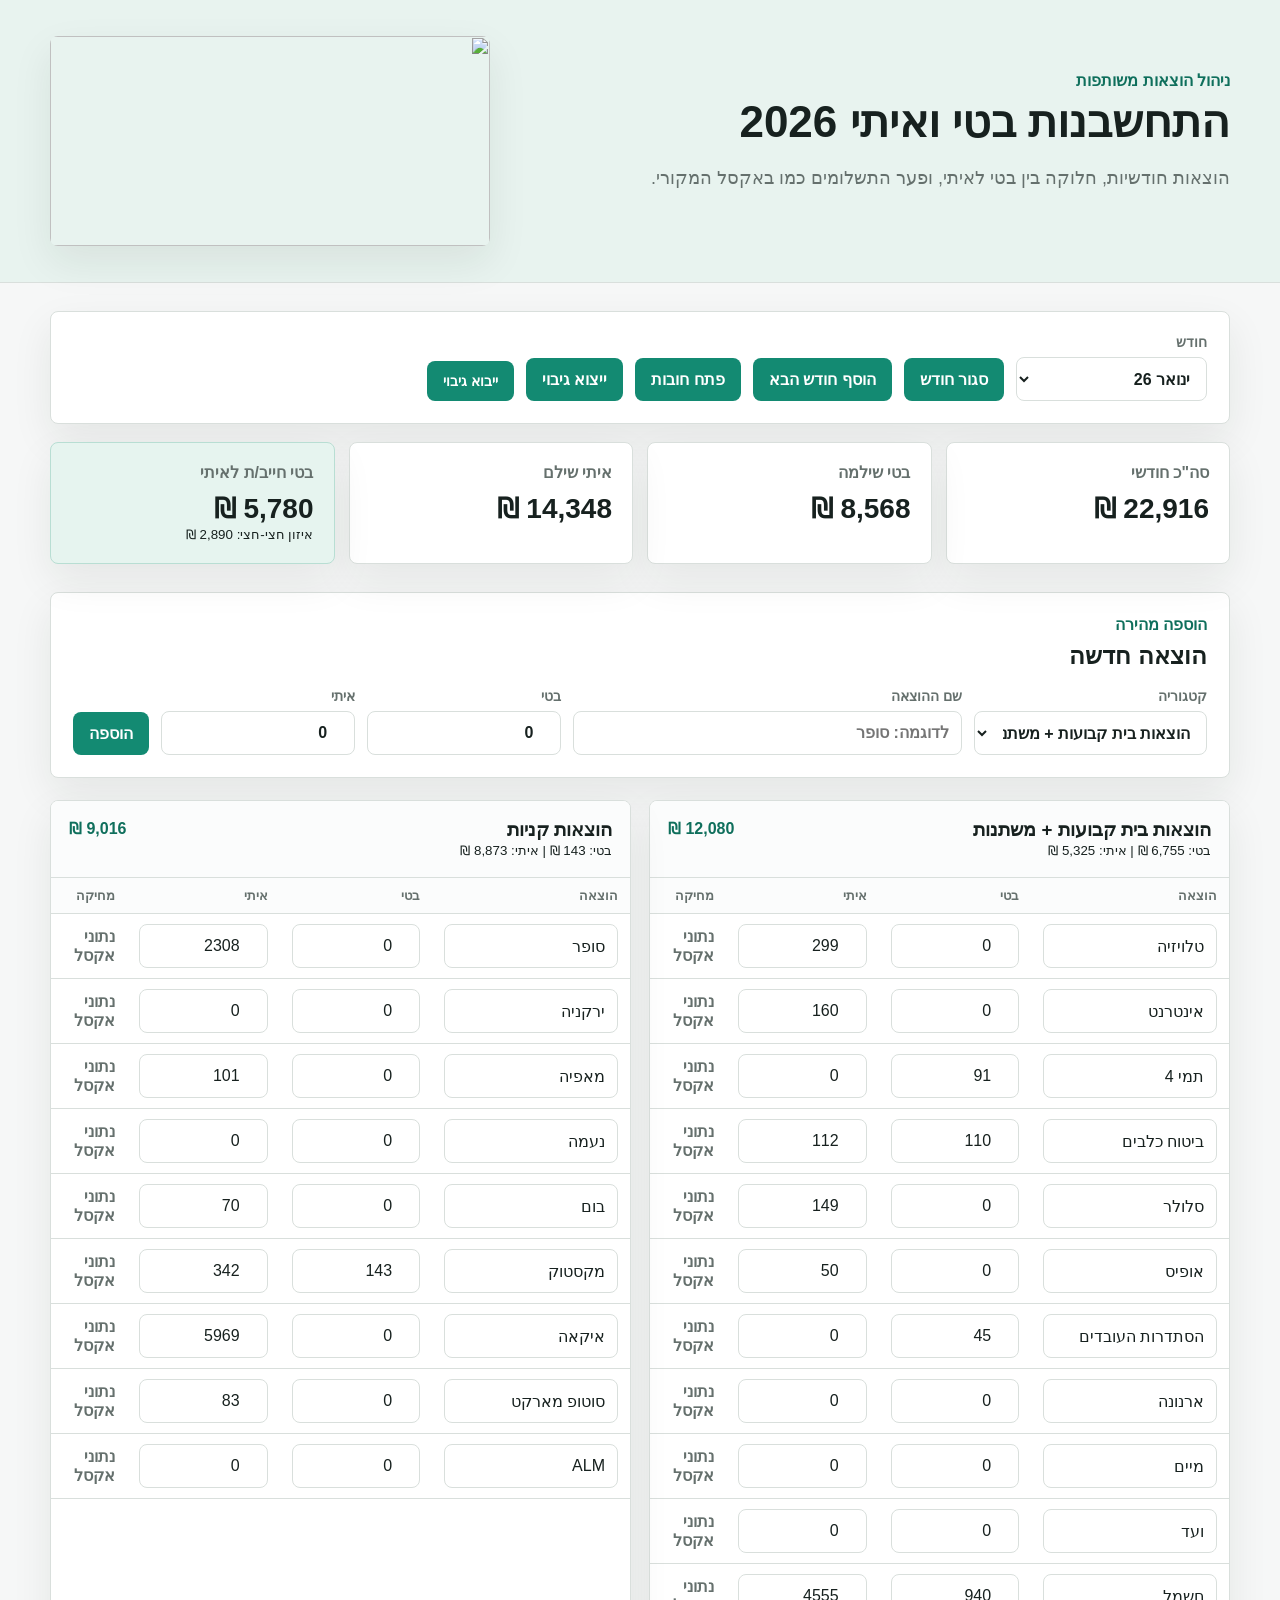
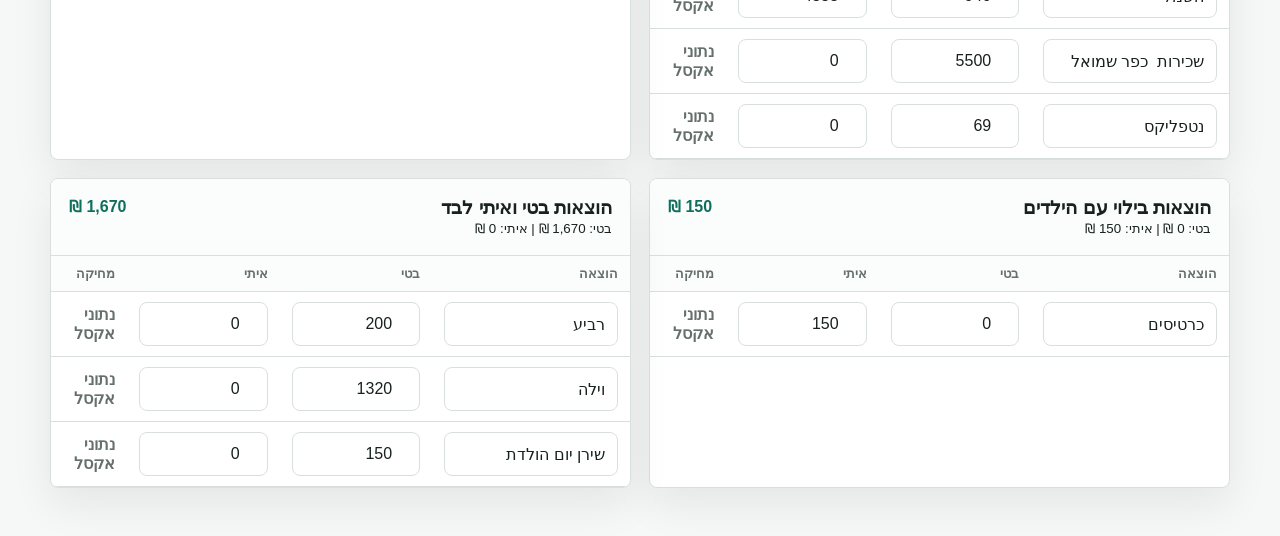
==== index.html @ 2cf0693b "Add files via upload" ====
<!doctype html>
<html lang="he" dir="rtl">
<head>
  <meta charset="utf-8">
  <meta name="viewport" content="width=device-width, initial-scale=1">
  <title>התחשבנות בטי ואיתי 2026</title>
  <link rel="stylesheet" href="styles.css">
  <script src="seed-data.js" defer></script>
  <script src="archive-data.js" defer></script>
  <script src="app.js" defer></script>
</head>
<body>
  <header class="topbar">
    <div>
      <p class="eyebrow">ניהול הוצאות משותפות</p>
      <h1>התחשבנות בטי ואיתי 2026</h1>
      <p class="lede">הוצאות חודשיות, חלוקה בין בטי לאיתי, ופער התשלומים כמו באקסל המקורי.</p>
    </div>
    <img class="topbar-image" src="https://images.unsplash.com/photo-1554224155-6726b3ff858f?auto=format&fit=crop&w=900&q=80" alt="">
  </header>

  <main>
    <section class="toolbar" aria-label="בחירת חודש ופעולות">
      <label>
        חודש
        <select id="monthSelect"></select>
      </label>
      <button id="closeMonthBtn" type="button">סגור חודש</button>
      <button id="addMonthBtn" type="button">הוסף חודש הבא</button>
      <button id="openDebtsBtn" type="button">פתח חובות</button>
      <button id="exportBtn" type="button">ייצוא גיבוי</button>
      <label class="file-button">
        ייבוא גיבוי
        <input id="importInput" type="file" accept="application/json">
      </label>
    </section>

    <section class="summary-grid" id="summary"></section>

    <section class="entry-panel">
      <div>
        <p class="eyebrow">הוספה מהירה</p>
        <h2>הוצאה חדשה</h2>
      </div>
      <form id="entryForm" class="entry-form">
        <label>
          קטגוריה
          <select name="category" id="categorySelect"></select>
        </label>
        <label>
          שם ההוצאה
          <input name="name" required placeholder="לדוגמה: סופר">
        </label>
        <label>
          בטי
          <input name="betty" type="number" inputmode="decimal" step="0.01" value="0">
        </label>
        <label>
          איתי
          <input name="itai" type="number" inputmode="decimal" step="0.01" value="0">
        </label>
        <button type="submit">הוספה</button>
      </form>
    </section>

    <section id="categories" class="categories"></section>

    <section class="debt-section" id="debtPanel" hidden>
      <div class="section-actions">
        <div>
          <p class="eyebrow">ארכיון</p>
          <h2>חובות לפי שנים</h2>
        </div>
        <button id="closeDebtsBtn" type="button">סגור חובות</button>
      </div>
      <div id="debts" class="debt-grid"></div>
    </section>
  </main>
</body>
</html>
---- styles.css ----
:root {
  --bg: #f6f7f7;
  --ink: #17211f;
  --muted: #65706d;
  --line: #d9dfdc;
  --surface: #ffffff;
  --accent: #138a72;
  --accent-strong: #0f6f5c;
  --coral: #d85b4a;
  --yellow: #f3c64e;
  --soft: #e6f4ef;
  --shadow: 0 16px 40px rgba(23, 33, 31, 0.08);
}

* {
  box-sizing: border-box;
}

body {
  margin: 0;
  font-family: Arial, "Segoe UI", sans-serif;
  color: var(--ink);
  background: var(--bg);
}

button,
input,
select {
  font: inherit;
  font-size: 16px;
}

button,
.file-button {
  border: 0;
  border-radius: 8px;
  background: var(--accent);
  color: #fff;
  cursor: pointer;
  padding: 12px 16px;
  font-weight: 700;
}

button:hover,
.file-button:hover {
  background: var(--accent-strong);
}

button.danger {
  background: var(--coral);
}

main {
  width: min(1180px, calc(100% - 32px));
  margin: 0 auto 48px;
}

.topbar {
  min-height: 260px;
  display: grid;
  grid-template-columns: minmax(0, 1fr) minmax(280px, 440px);
  gap: 28px;
  align-items: center;
  padding: 36px max(16px, calc((100vw - 1180px) / 2));
  background: #e8f3ef;
  border-bottom: 1px solid var(--line);
}

.topbar h1,
h2 {
  margin: 0;
}

.topbar h1 {
  font-size: 44px;
  line-height: 1.1;
  max-width: 720px;
}

.lede {
  color: var(--muted);
  font-size: 18px;
  max-width: 640px;
  line-height: 1.6;
}

.eyebrow {
  margin: 0 0 8px;
  color: var(--accent-strong);
  font-weight: 800;
}

.topbar-image {
  width: 100%;
  height: 210px;
  object-fit: cover;
  border-radius: 8px;
  box-shadow: var(--shadow);
}

.toolbar,
.entry-panel,
.debt-section {
  margin-top: 28px;
  padding: 22px;
  border: 1px solid var(--line);
  background: var(--surface);
  border-radius: 8px;
  box-shadow: var(--shadow);
}

[hidden] {
  display: none !important;
}

.toolbar {
  display: flex;
  flex-wrap: wrap;
  gap: 12px;
  align-items: end;
}

label {
  display: grid;
  gap: 7px;
  color: var(--muted);
  font-size: 14px;
  font-weight: 700;
}

input,
select {
  min-height: 44px;
  min-width: 120px;
  border: 1px solid var(--line);
  border-radius: 8px;
  padding: 10px 12px;
  color: var(--ink);
  background: #fff;
}

input[type="number"],
input[type="month"] {
  direction: ltr;
  text-align: right;
}

.file-button {
  position: relative;
  overflow: hidden;
}

.file-button input {
  position: absolute;
  inset: 0;
  opacity: 0;
  cursor: pointer;
}

.summary-grid {
  display: grid;
  grid-template-columns: repeat(4, minmax(0, 1fr));
  gap: 14px;
  margin-top: 18px;
}

.metric,
.category-card {
  border: 1px solid var(--line);
  border-radius: 8px;
  background: var(--surface);
  box-shadow: var(--shadow);
}

.metric {
  padding: 20px;
}

.metric span {
  color: var(--muted);
  font-weight: 700;
}

.metric strong {
  display: block;
  margin-top: 10px;
  font-size: 28px;
}

.metric.highlight {
  background: var(--soft);
  border-color: #b8ded3;
}

.entry-panel {
  display: grid;
  gap: 18px;
}

.section-actions {
  display: flex;
  justify-content: space-between;
  gap: 16px;
  align-items: center;
}

.button-row {
  display: flex;
  flex-wrap: wrap;
  gap: 10px;
}

.debt-form {
  display: grid;
  grid-template-columns: 1fr 1fr 2fr auto;
  gap: 12px;
  align-items: end;
  margin-top: 18px;
}

.entry-form {
  display: grid;
  grid-template-columns: 1.2fr 2fr 1fr 1fr auto;
  gap: 12px;
  align-items: end;
}

.categories {
  display: grid;
  grid-template-columns: repeat(2, minmax(0, 1fr));
  gap: 18px;
  margin-top: 22px;
}

.category-card {
  overflow: hidden;
}

.category-head {
  display: flex;
  justify-content: space-between;
  gap: 12px;
  align-items: start;
  padding: 18px;
  border-bottom: 1px solid var(--line);
  background: #fbfcfc;
}

.category-head h3 {
  margin: 0;
}

.category-total {
  color: var(--accent-strong);
  font-weight: 800;
  white-space: nowrap;
}

.expense-table {
  width: 100%;
  border-collapse: collapse;
}

.expense-table th,
.expense-table td {
  padding: 10px 12px;
  border-bottom: 1px solid var(--line);
  text-align: right;
  vertical-align: middle;
}

.expense-table th {
  color: var(--muted);
  font-size: 13px;
  background: #fbfcfc;
}

.expense-table input {
  width: 100%;
  min-width: 84px;
}

.expense-table .name-input {
  min-width: 150px;
}

.mini-button {
  padding: 9px 10px;
  background: transparent;
  color: var(--coral);
  border: 1px solid #efc0b9;
}

.mini-button:hover {
  color: #fff;
  background: var(--coral);
}

.debt-grid {
  display: grid;
  grid-template-columns: repeat(3, minmax(0, 1fr));
  gap: 18px;
  margin-top: 18px;
}

.debt-list {
  border: 1px solid var(--line);
  border-radius: 8px;
  overflow: hidden;
  background: #fff;
}

.debt-focus {
  grid-column: 1 / -1;
  border-color: #9ccfc2;
  background: var(--soft);
}

.debt-focus h3 {
  background: #d8eee7;
}

.debt-list h3 {
  margin: 0;
  padding: 14px 16px;
  background: #fbfcfc;
  border-bottom: 1px solid var(--line);
}

.debt-list p {
  display: grid;
  grid-template-columns: minmax(0, 1fr) minmax(120px, auto);
  align-items: center;
  gap: 16px;
  margin: 0;
  padding: 10px 16px;
  border-bottom: 1px solid var(--line);
}

.debt-list p:last-child {
  border-bottom: 0;
}

.debt-table {
  width: 100%;
  border-collapse: collapse;
}

.debt-table th,
.debt-table td {
  padding: 10px 12px;
  border-bottom: 1px solid var(--line);
  text-align: right;
}

.debt-table th {
  color: var(--muted);
  font-size: 13px;
  background: #fbfcfc;
}

.debt-table td:last-child {
  direction: ltr;
  font-weight: 800;
}

.debt-list strong {
  direction: ltr;
}

.debt-note {
  color: var(--muted);
}

.locked-row {
  display: inline-flex;
  min-height: 38px;
  align-items: center;
  color: var(--muted);
  font-weight: 700;
}

@media (max-width: 920px) {
  .topbar,
  .entry-form,
  .debt-form,
  .section-actions,
  .summary-grid,
  .categories,
  .debt-grid {
    grid-template-columns: 1fr;
  }

  .section-actions {
    align-items: stretch;
  }

  .button-row {
    width: 100%;
  }

  .button-row button {
    flex: 1 1 180px;
  }

  .debt-grid {
    grid-template-columns: 1fr;
  }

  .topbar h1 {
    font-size: 34px;
  }
}

@media (max-width: 620px) {
  main {
    width: min(100% - 20px, 1180px);
  }

  body {
    background: #fff;
  }

  .topbar {
    padding: 24px 10px;
    min-height: auto;
  }

  .topbar h1 {
    font-size: 30px;
  }

  .topbar-image {
    height: 150px;
  }

  .toolbar,
  .entry-panel,
  .debt-section {
    padding: 16px;
    margin-top: 16px;
  }

  .toolbar {
    align-items: stretch;
  }

  .toolbar > *,
  .toolbar button,
  .entry-form button,
  .debt-form button,
  .button-row button {
    width: 100%;
  }

  input,
  select,
  button,
  .file-button {
    min-height: 48px;
  }

  .category-head,
  .debt-list p {
    display: grid;
    gap: 8px;
  }

  .category-total {
    white-space: normal;
  }

  .expense-table {
    display: block;
  }

  .expense-table thead {
    display: none;
  }

  .expense-table tbody,
  .expense-table tr,
  .expense-table td {
    display: block;
    width: 100%;
  }

  .expense-table tr {
    padding: 12px;
    border-bottom: 1px solid var(--line);
  }

  .expense-table td {
    padding: 8px 0;
    border-bottom: 0;
  }

  .expense-table td::before {
    content: attr(data-label);
    display: block;
    margin-bottom: 6px;
    color: var(--muted);
    font-size: 13px;
    font-weight: 800;
  }

  .expense-table input,
  .expense-table .name-input,
  .mini-button {
    min-width: 0;
    width: 100%;
  }

  .metric strong {
    font-size: 24px;
  }

  .debt-table {
    font-size: 14px;
  }
}
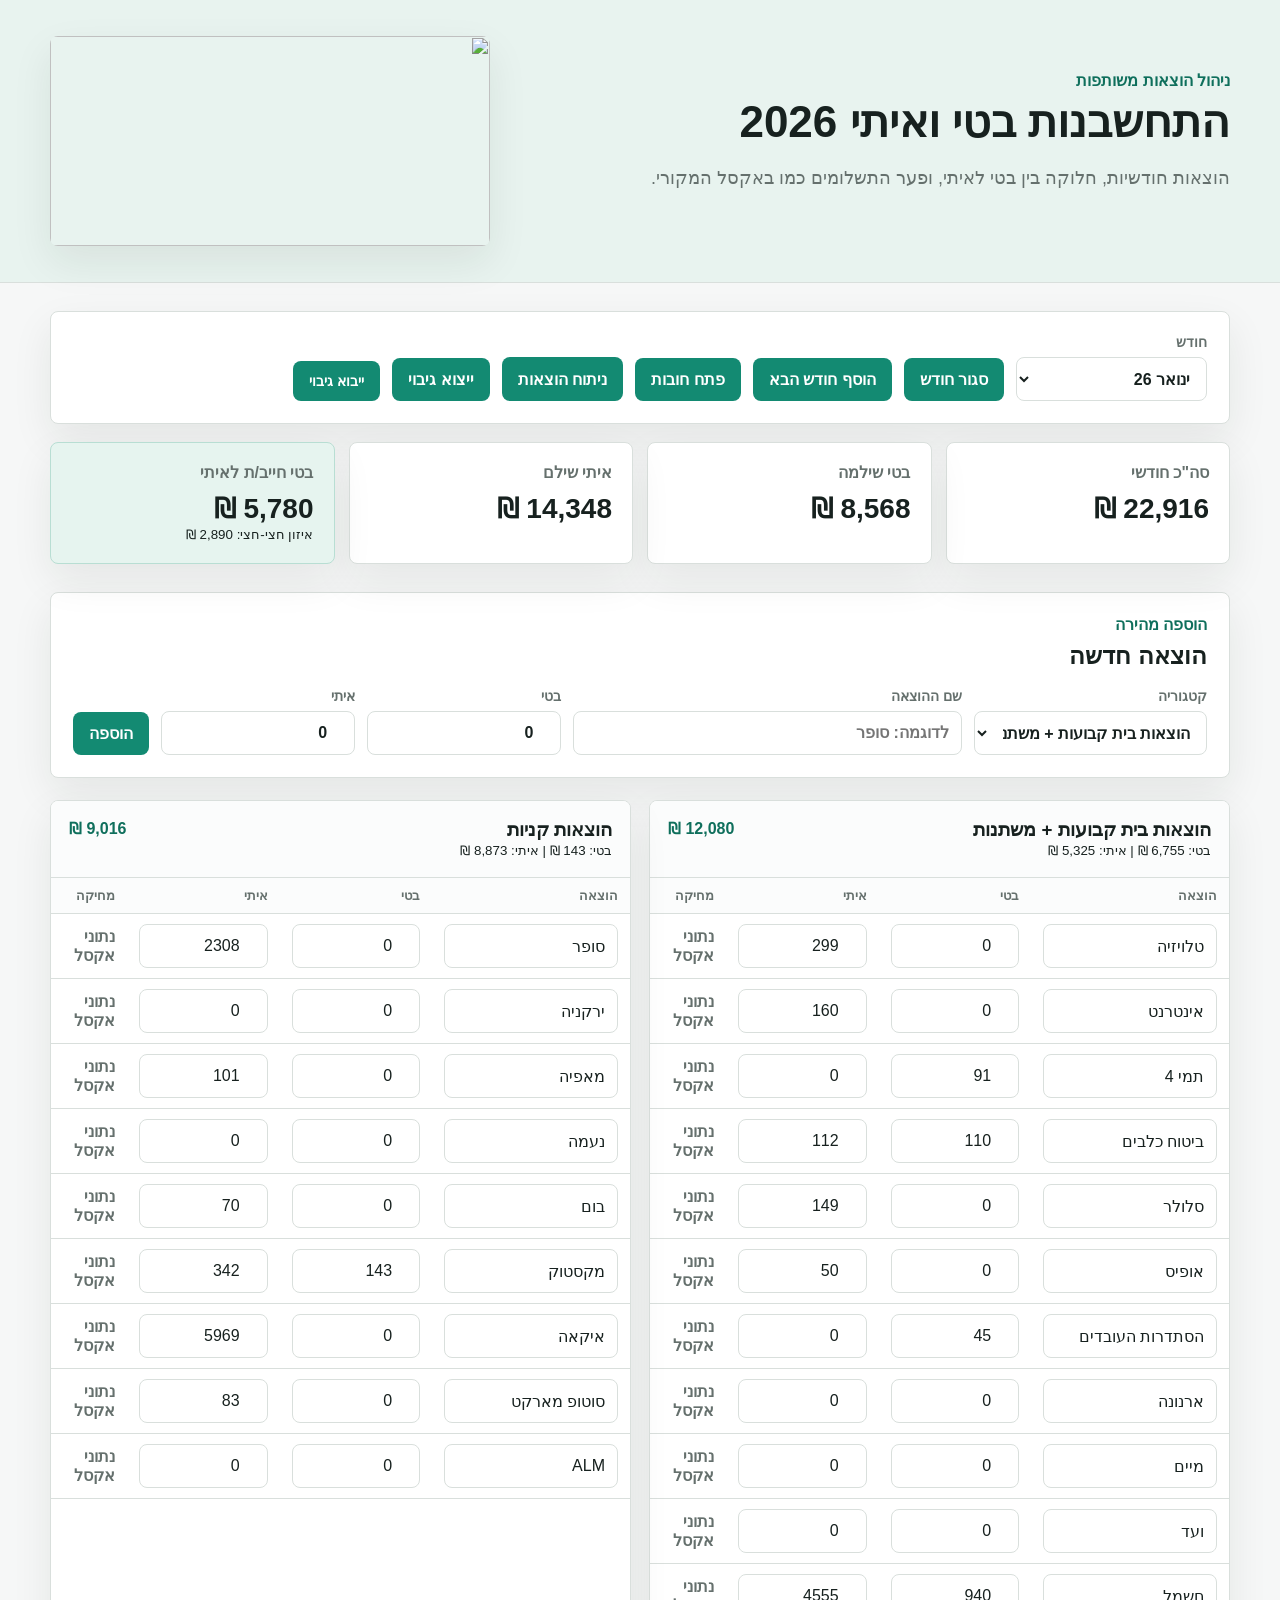
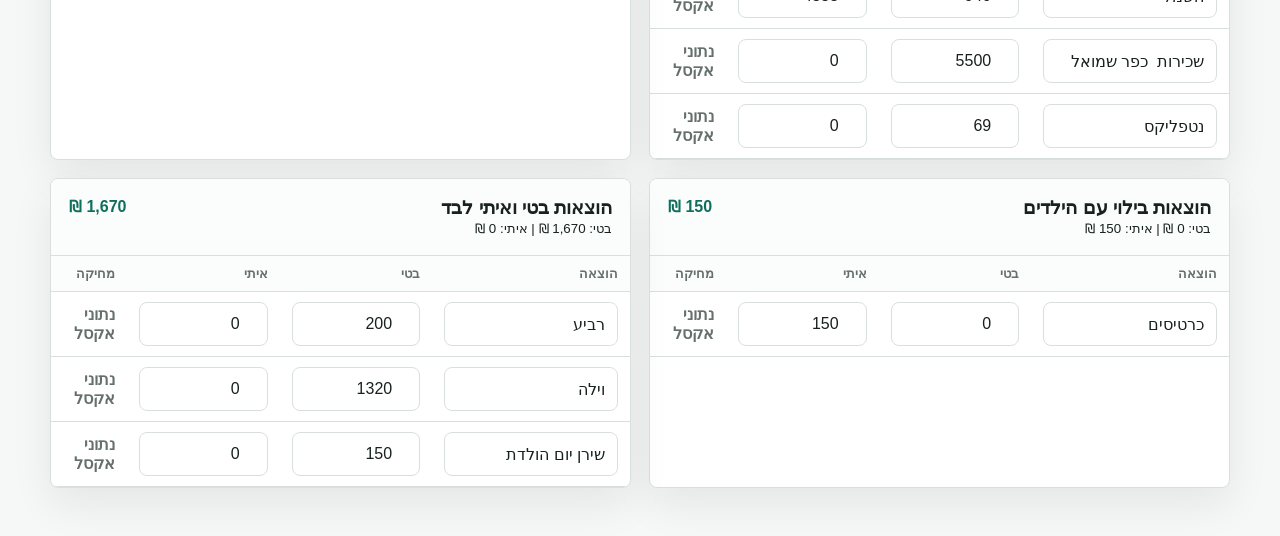
==== commit c3d152d8: "Add expense analysis dashboard" ====
--- a/index.html
+++ b/index.html
@@ -28,6 +28,7 @@
       <button id="closeMonthBtn" type="button">סגור חודש</button>
       <button id="addMonthBtn" type="button">הוסף חודש הבא</button>
       <button id="openDebtsBtn" type="button">פתח חובות</button>
+      <a class="button-link" href="analysis.html">ניתוח הוצאות</a>
       <button id="exportBtn" type="button">ייצוא גיבוי</button>
       <label class="file-button">
         ייבוא גיבוי
@@ -71,6 +72,7 @@
           <p class="eyebrow">ארכיון</p>
           <h2>חובות לפי שנים</h2>
         </div>
+        <button id="toggleMonthClosuresInTotalBtn" type="button">הסר סגירות חודש מהסה״כ</button>
         <button id="closeDebtsBtn" type="button">סגור חובות</button>
       </div>
       <div id="debts" class="debt-grid"></div>
--- a/styles.css
+++ b/styles.css
@@ -41,8 +41,29 @@
   font-weight: 700;
 }
 
+button,
+.file-button,
+.button-link {
+  text-decoration: none;
+}
+
+.button-link {
+  display: inline-flex;
+  min-height: 44px;
+  align-items: center;
+  justify-content: center;
+  border: 0;
+  border-radius: 8px;
+  background: var(--accent);
+  color: #fff;
+  cursor: pointer;
+  padding: 12px 16px;
+  font-weight: 700;
+}
+
 button:hover,
-.file-button:hover {
+.file-button:hover,
+.button-link:hover {
   background: var(--accent-strong);
 }
 
@@ -107,6 +128,32 @@
   background: var(--surface);
   border-radius: 8px;
   box-shadow: var(--shadow);
+}
+
+.analysis-grid {
+  display: grid;
+  grid-template-columns: repeat(2, minmax(0, 1fr));
+  gap: 18px;
+  margin-top: 22px;
+}
+
+.analysis-panel {
+  min-width: 0;
+  padding: 22px;
+  border: 1px solid var(--line);
+  border-radius: 8px;
+  background: var(--surface);
+  box-shadow: var(--shadow);
+}
+
+.analysis-panel canvas {
+  width: 100%;
+  margin-top: 18px;
+}
+
+.top-expenses {
+  margin-top: 18px;
+  overflow-x: auto;
 }
 
 [hidden] {
@@ -316,8 +363,18 @@
   background: var(--soft);
 }
 
+.debt-total {
+  grid-column: 1 / -1;
+  border-color: #d3ba54;
+  background: #fff8d9;
+}
+
 .debt-focus h3 {
   background: #d8eee7;
+}
+
+.debt-total h3 {
+  background: #f7eaa6;
 }
 
 .debt-list h3 {
@@ -384,6 +441,7 @@
   .topbar,
   .entry-form,
   .debt-form,
+  .analysis-grid,
   .section-actions,
   .summary-grid,
   .categories,
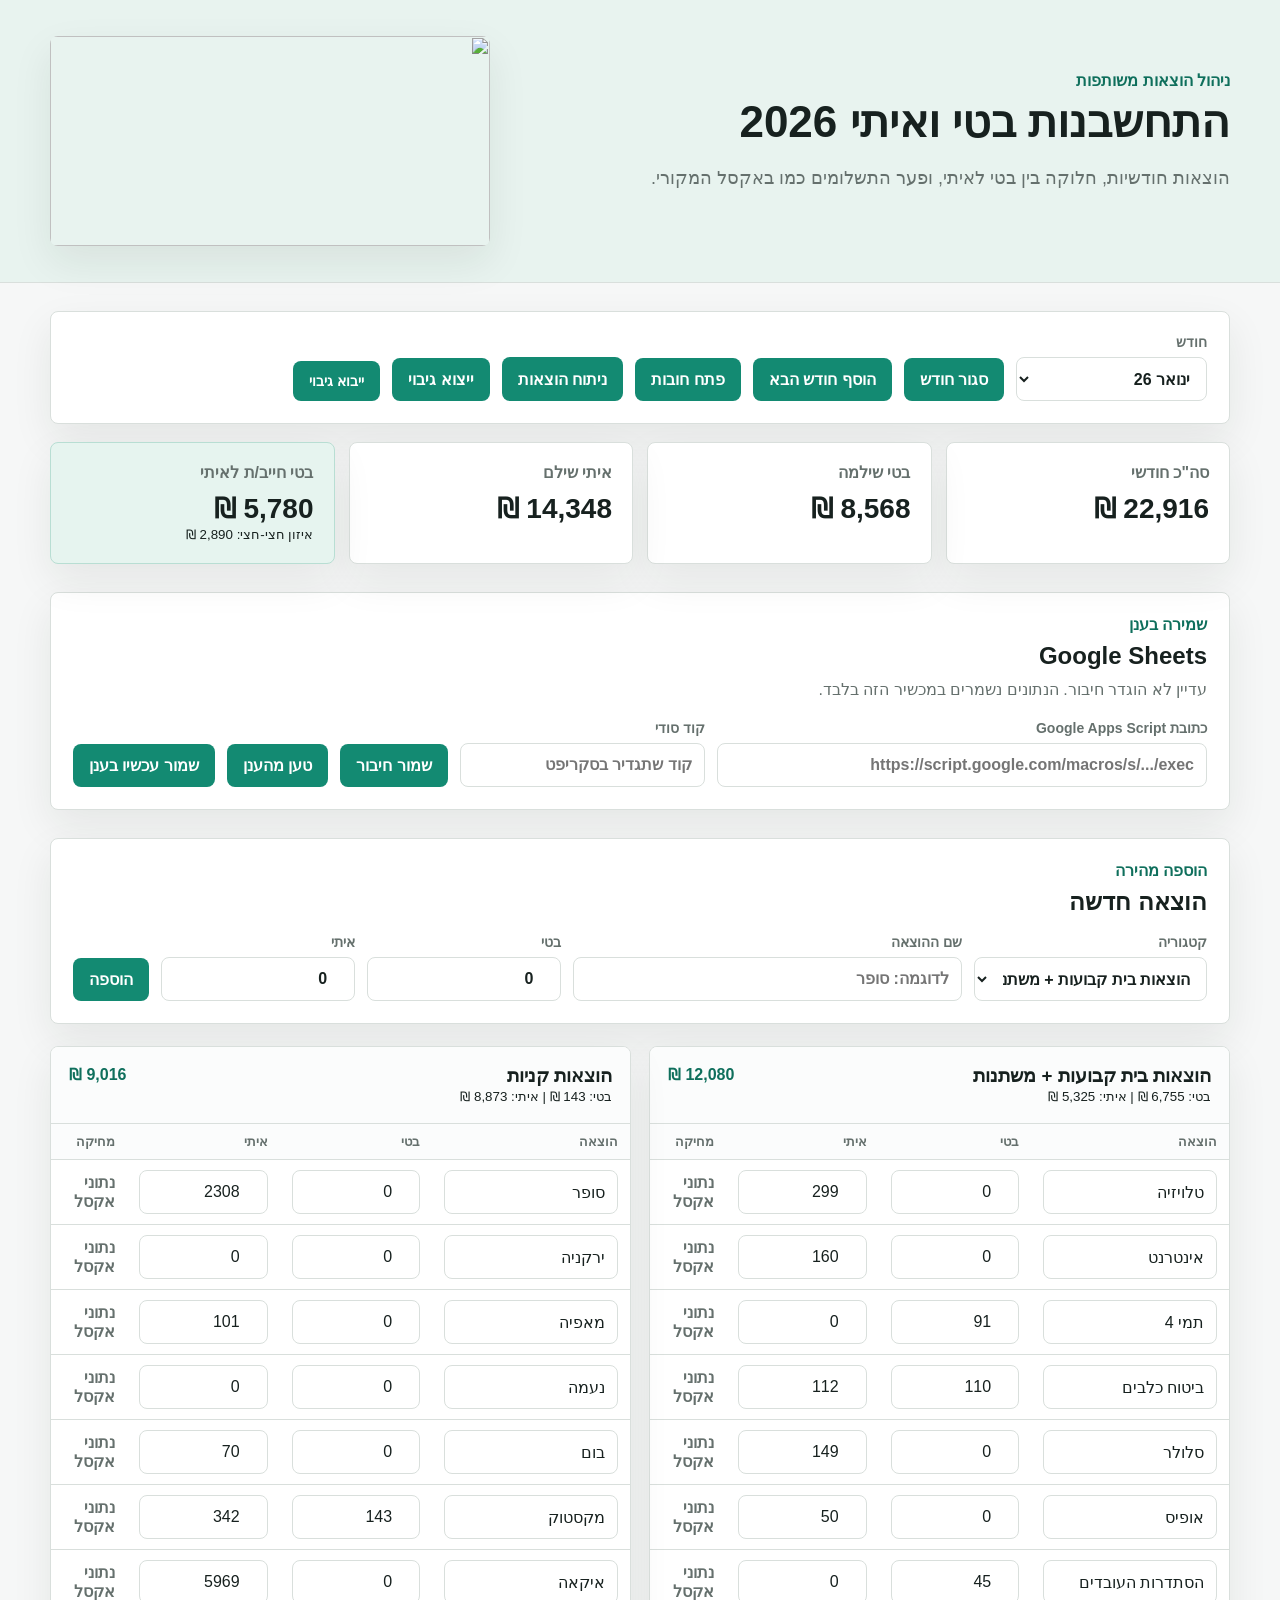
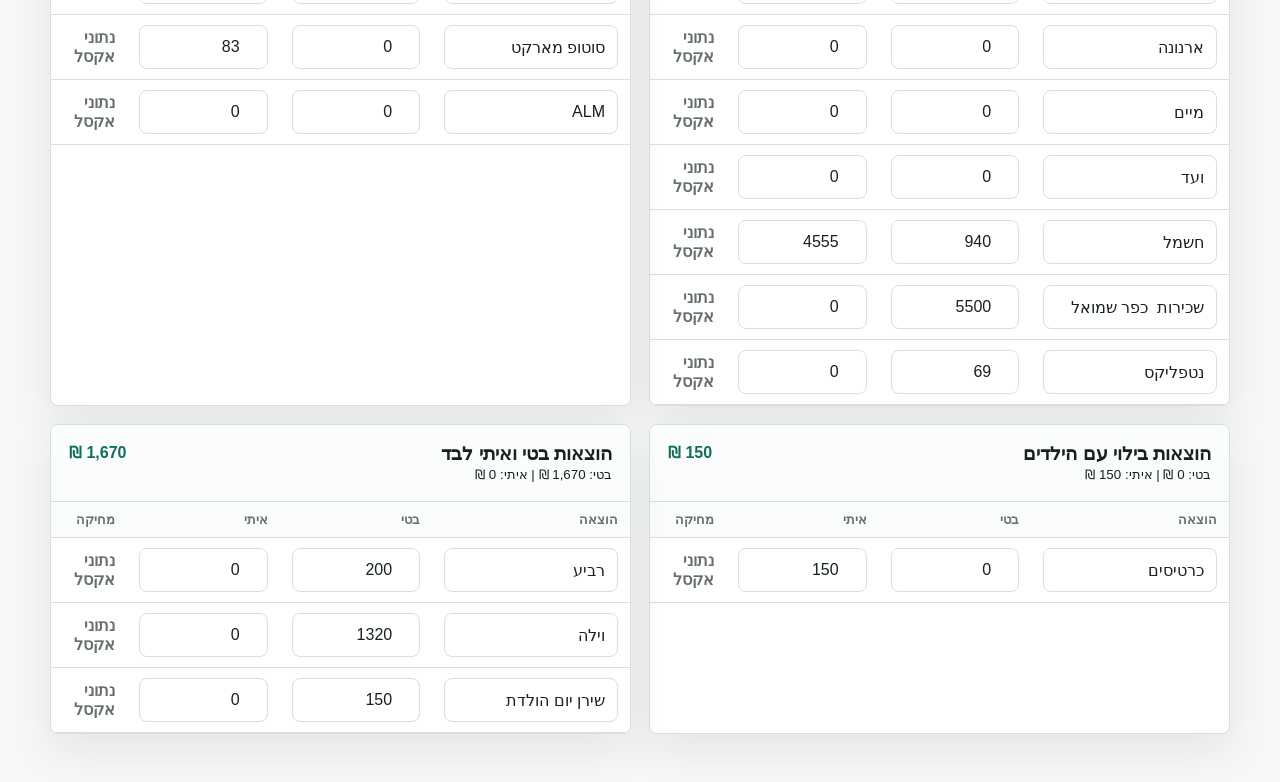
==== commit 1f12dbbb: "Add Google Sheets cloud sync" ====
--- a/index.html
+++ b/index.html
@@ -7,7 +7,7 @@
   <link rel="stylesheet" href="styles.css">
   <script src="seed-data.js" defer></script>
   <script src="archive-data.js" defer></script>
-  <script src="app.js" defer></script>
+  <script src="app.js?v=6" defer></script>
 </head>
 <body>
   <header class="topbar">
@@ -28,7 +28,7 @@
       <button id="closeMonthBtn" type="button">סגור חודש</button>
       <button id="addMonthBtn" type="button">הוסף חודש הבא</button>
       <button id="openDebtsBtn" type="button">פתח חובות</button>
-      <a class="button-link" href="analysis.html">ניתוח הוצאות</a>
+      <a class="button-link" href="analysis.html?v=5">ניתוח הוצאות</a>
       <button id="exportBtn" type="button">ייצוא גיבוי</button>
       <label class="file-button">
         ייבוא גיבוי
@@ -37,6 +37,27 @@
     </section>
 
     <section class="summary-grid" id="summary"></section>
+
+    <section class="cloud-panel">
+      <div>
+        <p class="eyebrow">שמירה בענן</p>
+        <h2>Google Sheets</h2>
+        <p class="cloud-note" id="cloudStatus">עדיין לא הוגדר חיבור. הנתונים נשמרים במכשיר הזה בלבד.</p>
+      </div>
+      <div class="cloud-form">
+        <label>
+          כתובת Google Apps Script
+          <input id="cloudEndpointInput" type="url" placeholder="https://script.google.com/macros/s/.../exec">
+        </label>
+        <label>
+          קוד סודי
+          <input id="cloudTokenInput" type="password" autocomplete="off" placeholder="קוד שתגדיר בסקריפט">
+        </label>
+        <button id="saveCloudSettingsBtn" type="button">שמור חיבור</button>
+        <button id="loadCloudBtn" type="button">טען מהענן</button>
+        <button id="saveCloudBtn" type="button">שמור עכשיו בענן</button>
+      </div>
+    </section>
 
     <section class="entry-panel">
       <div>
--- a/styles.css
+++ b/styles.css
@@ -121,7 +121,8 @@
 
 .toolbar,
 .entry-panel,
-.debt-section {
+.debt-section,
+.cloud-panel {
   margin-top: 28px;
   padding: 22px;
   border: 1px solid var(--line);
@@ -130,6 +131,29 @@
   box-shadow: var(--shadow);
 }
 
+.cloud-panel {
+  display: grid;
+  gap: 18px;
+}
+
+.cloud-form {
+  display: grid;
+  grid-template-columns: minmax(220px, 2fr) minmax(160px, 1fr) repeat(3, auto);
+  gap: 12px;
+  align-items: end;
+}
+
+.cloud-note {
+  margin: 8px 0 0;
+  color: var(--muted);
+  line-height: 1.5;
+}
+
+.cloud-error {
+  color: var(--coral);
+  font-weight: 800;
+}
+
 .analysis-grid {
   display: grid;
   grid-template-columns: repeat(2, minmax(0, 1fr));
@@ -151,9 +175,90 @@
   margin-top: 18px;
 }
 
+.analysis-wide {
+  grid-column: 1 / -1;
+}
+
 .top-expenses {
   margin-top: 18px;
   overflow-x: auto;
+}
+
+.detail-tables {
+  display: grid;
+  grid-template-columns: 1.2fr 0.8fr;
+  gap: 18px;
+  margin-top: 18px;
+}
+
+.detail-block {
+  min-width: 0;
+  border: 1px solid var(--line);
+  border-radius: 8px;
+  background: #fff;
+  overflow: hidden;
+}
+
+.detail-block-wide {
+  grid-column: 1 / -1;
+}
+
+.detail-block-head {
+  display: flex;
+  justify-content: space-between;
+  gap: 12px;
+  align-items: center;
+  padding: 14px 16px;
+  border-bottom: 1px solid var(--line);
+  background: #fbfcfc;
+}
+
+.detail-block-head h3 {
+  margin: 0;
+}
+
+.detail-block-head span {
+  color: var(--muted);
+  font-size: 13px;
+  font-weight: 800;
+}
+
+.table-scroll {
+  width: 100%;
+  overflow-x: auto;
+}
+
+.pretty-table {
+  min-width: 680px;
+}
+
+.compact-table {
+  min-width: 360px;
+}
+
+.pretty-table th,
+.pretty-table td {
+  white-space: nowrap;
+}
+
+.pretty-table th {
+  position: sticky;
+  top: 0;
+  z-index: 1;
+}
+
+.pretty-table tbody tr:nth-child(even) {
+  background: #fbfcfc;
+}
+
+.pretty-table tbody tr:hover {
+  background: var(--soft);
+}
+
+.pretty-table td:not(:first-child),
+.pretty-table th:not(:first-child) {
+  text-align: left;
+  direction: ltr;
 }
 
 [hidden] {
@@ -441,7 +546,9 @@
   .topbar,
   .entry-form,
   .debt-form,
+  .cloud-form,
   .analysis-grid,
+  .detail-tables,
   .section-actions,
   .summary-grid,
   .categories,
@@ -494,7 +601,8 @@
 
   .toolbar,
   .entry-panel,
-  .debt-section {
+  .debt-section,
+  .cloud-panel {
     padding: 16px;
     margin-top: 16px;
   }
@@ -505,6 +613,8 @@
 
   .toolbar > *,
   .toolbar button,
+  .cloud-form > *,
+  .cloud-form button,
   .entry-form button,
   .debt-form button,
   .button-row button {
